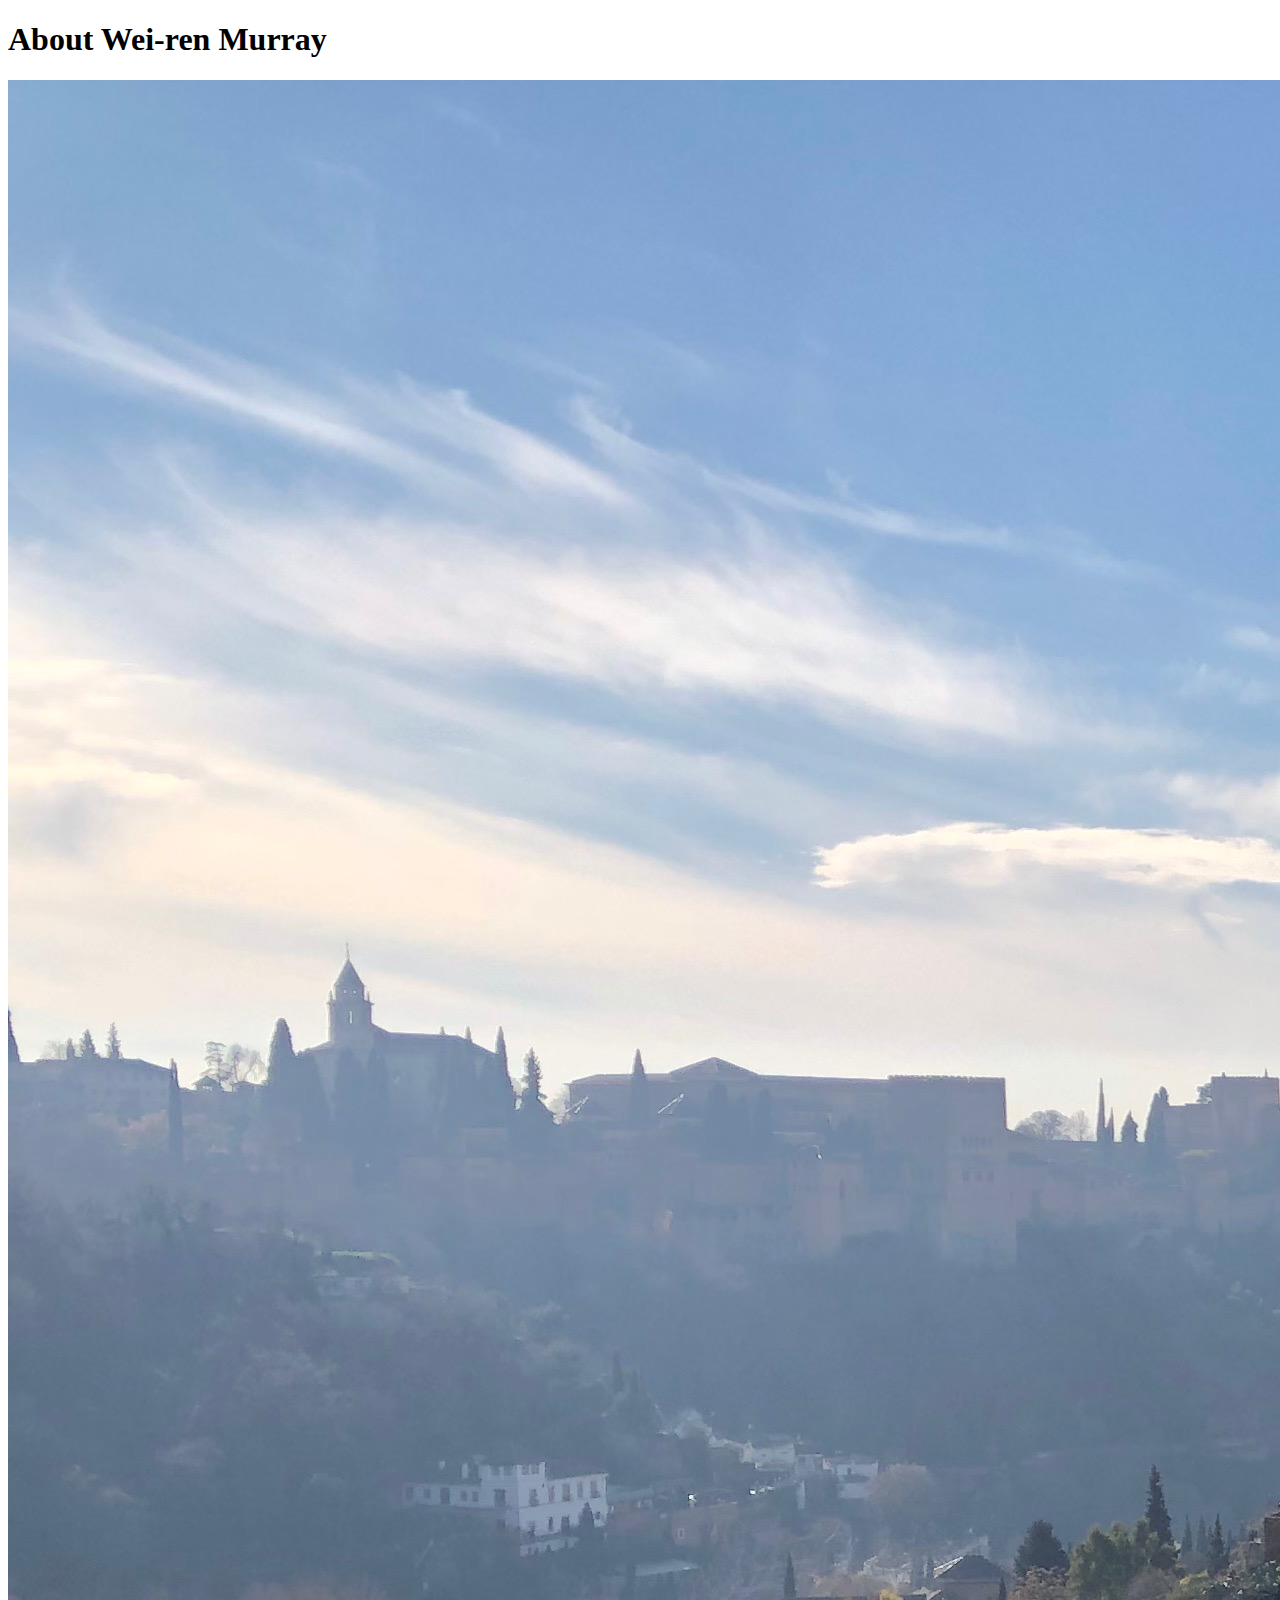
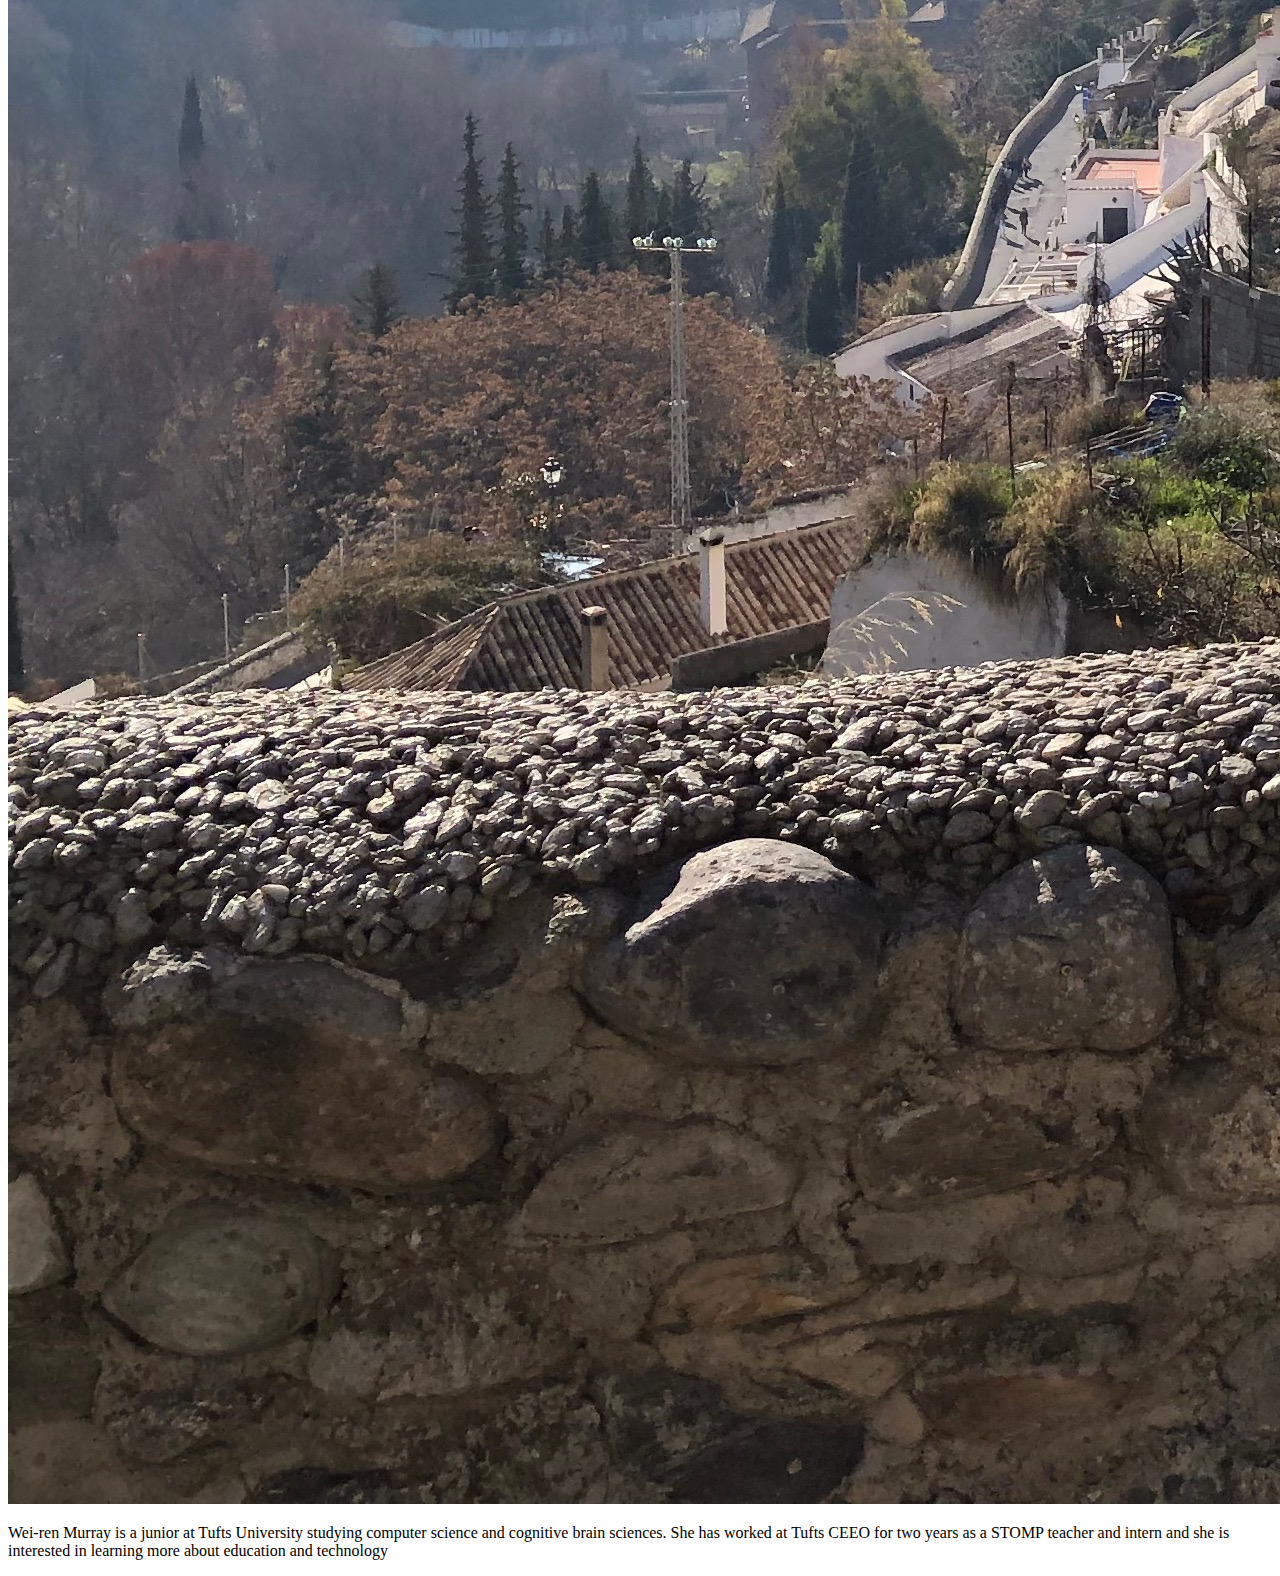
==== bio.html @ d0d623d4 "added to bio" ====
<!DOCTYPE html>


<head>
	<title>Wei-ren Murray Bio</title>
	<link rel="stylesheet" href" bio.css">
	<meta charset="UTF-8">
</head>

<h1>About Wei-ren Murray</h1>
	<img src="Wei-ren.jpg" alt="Wei-ren sitting on a wall">
	<p>Wei-ren Murray is a junior at Tufts University studying computer science and cognitive brain sciences. She has worked at Tufts CEEO for two years as a STOMP teacher and intern and she is interested in learning more about education and technology</p>
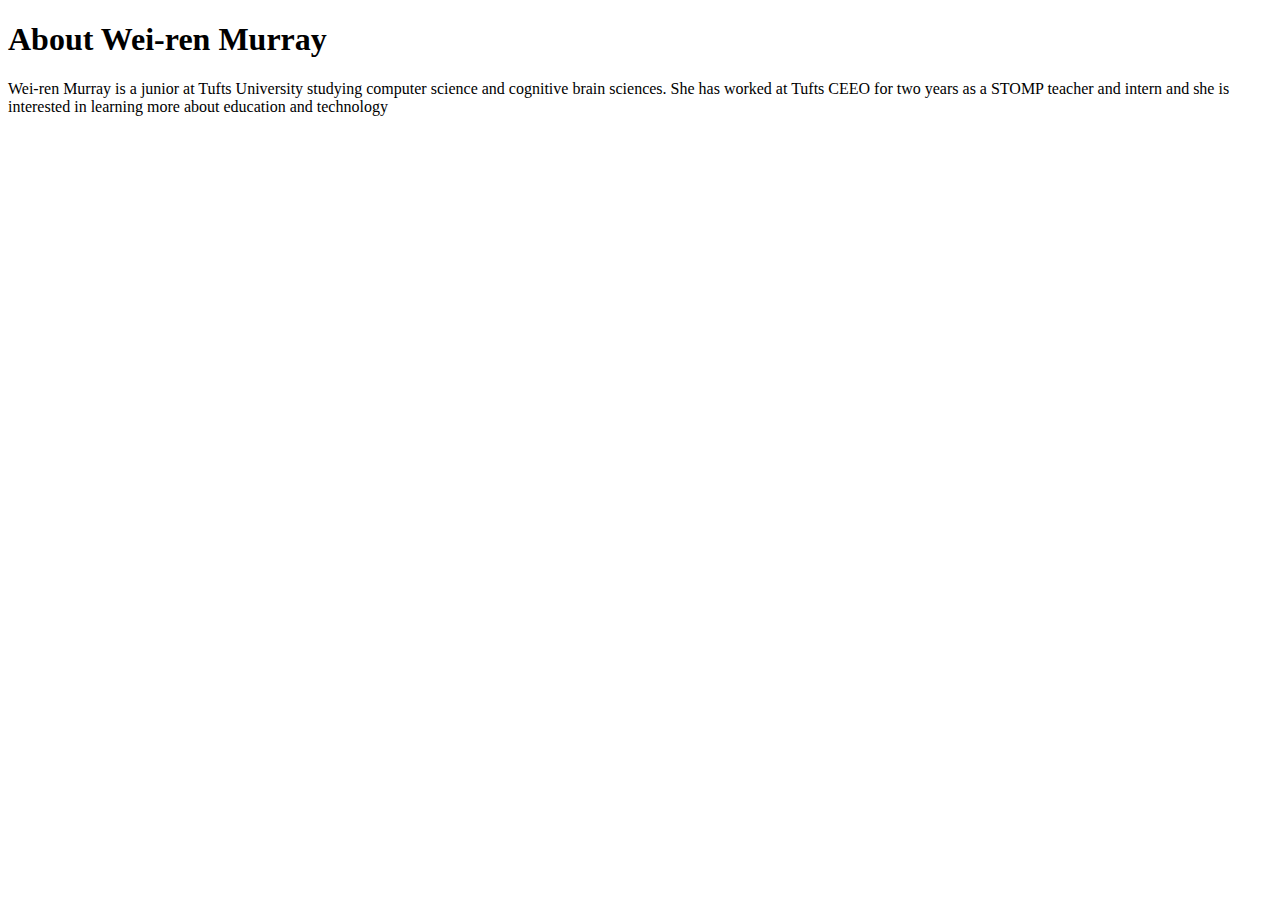
==== commit bcebdda4: "fixed some typos" ====
--- a/bio.html
+++ b/bio.html
@@ -1,12 +1,12 @@
 <!DOCTYPE html>
 
+<html lang="en">
 
 <head>
 	<title>Wei-ren Murray Bio</title>
-	<link rel="stylesheet" href" bio.css">
+	<link rel="stylesheet" href="bio.css">
 	<meta charset="UTF-8">
 </head>
 
 <h1>About Wei-ren Murray</h1>
-	<img src="Wei-ren.jpg" alt="Wei-ren sitting on a wall">
 	<p>Wei-ren Murray is a junior at Tufts University studying computer science and cognitive brain sciences. She has worked at Tufts CEEO for two years as a STOMP teacher and intern and she is interested in learning more about education and technology</p>